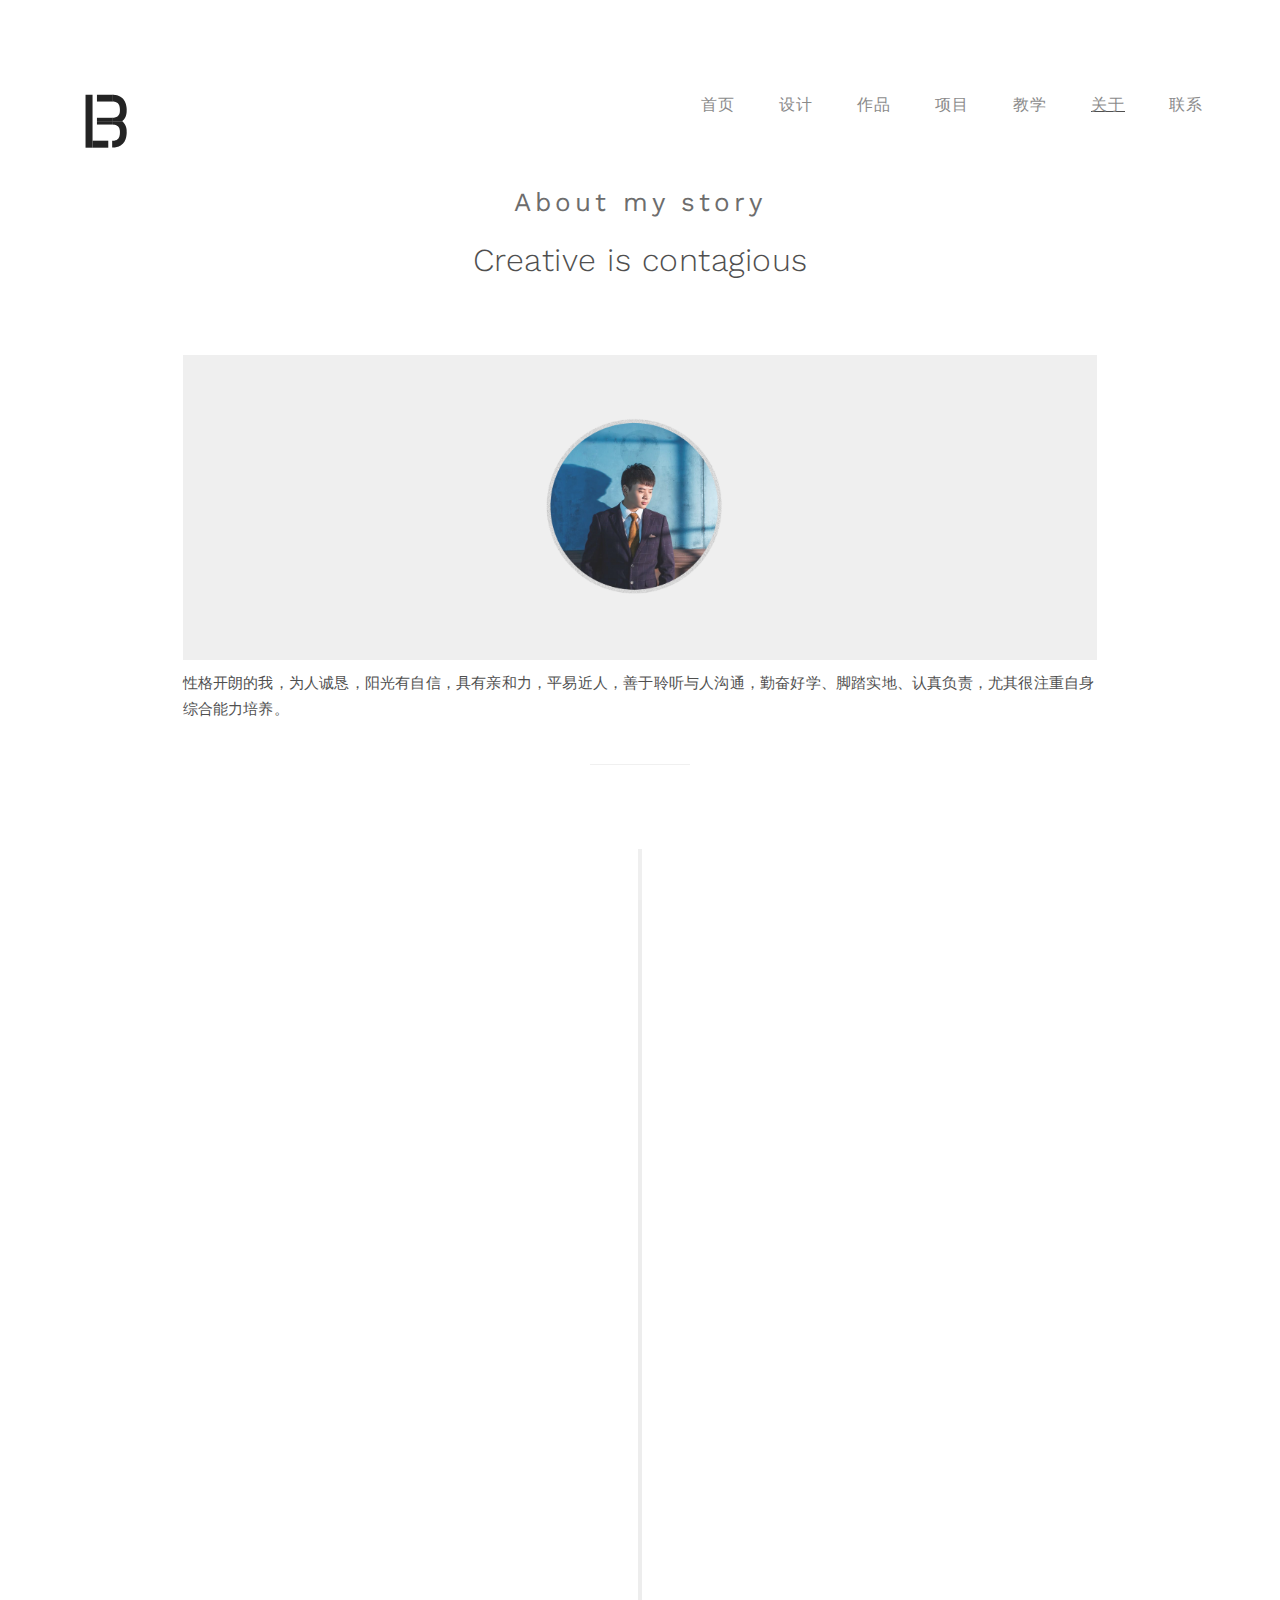
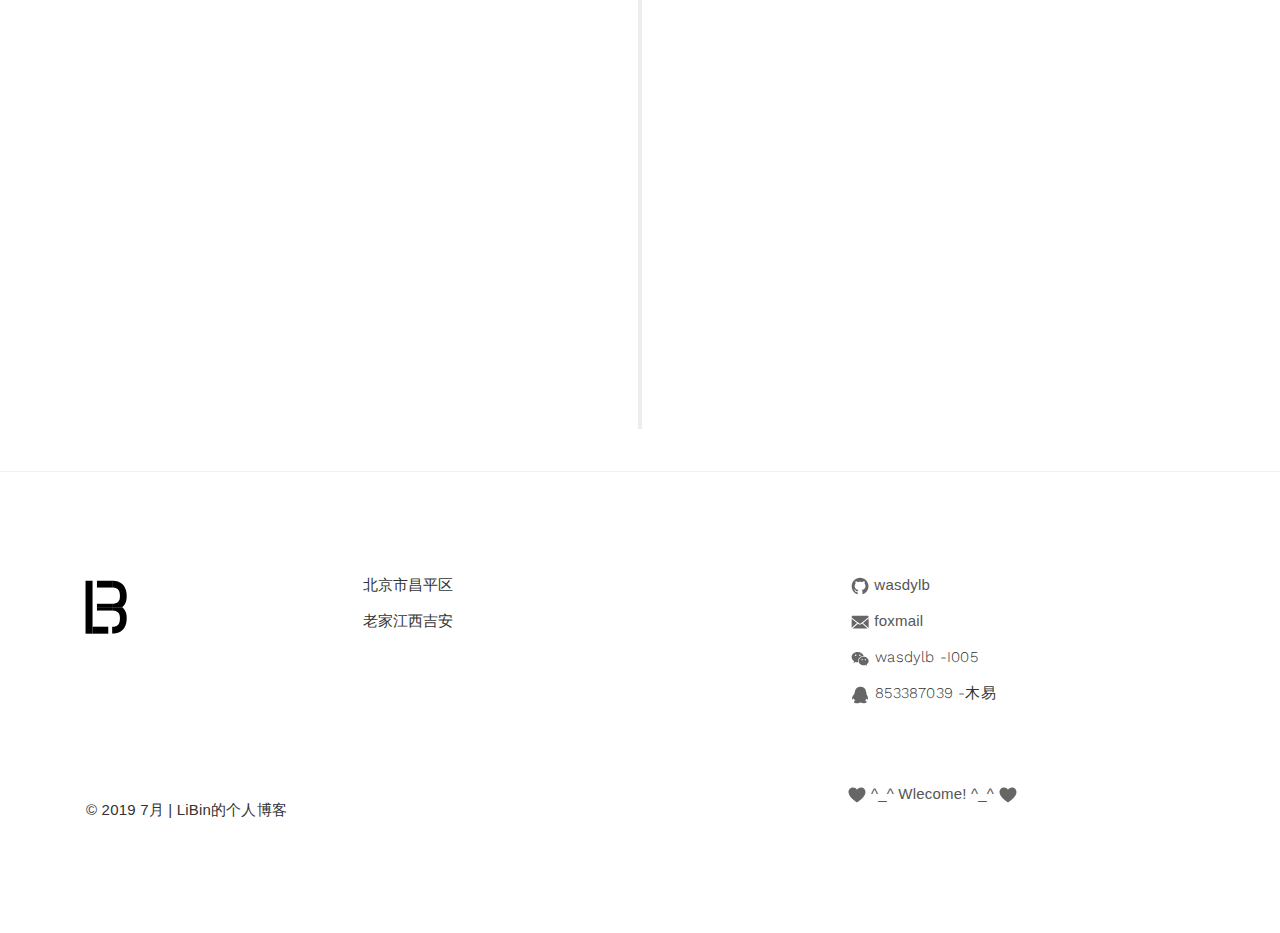
==== about.html @ e0b872ee "first commit" ====
<!DOCTYPE html>
<html lang="en">

<head>

    <meta charset="UTF-8">
    <meta http-equiv="X-UA-Compatible" content="IE=Edge">
    <meta name="description" content="">
    <meta name="keywords" content="">
    <meta name="author" content="">
    <meta name="viewport" content="width=device-width, initial-scale=1, maximum-scale=1">

    <title>LiBin-博客</title>

    <link rel="SHORTCUT ICON" href="images/logo.jpg">
    <link rel="stylesheet" href="css/bootstrap.min.css">

    <!-- Main css -->
    <link rel="stylesheet" href="css/style.css">
    <link rel="stylesheet" href="css/time.css">
    <link href="https://fonts.googleapis.com/css?family=Work+Sans:300,400,700" rel="stylesheet">

    <script src="js/modernizr.js"></script>
    <!-- Modernizr -->
</head>

<body>



    <!-- PRE LOADER -->

    <div class="preloader">
        <div class="sk-spinner sk-spinner-wordpress">
            <span class="sk-inner-circle"></span>
        </div>
    </div>

    <!-- Navigation section  -->

    <div class="navbar navbar-default navbar-static-top" role="navigation">
        <div class="container">

            <div class="navbar-header">
                <button class="navbar-toggle" data-toggle="collapse" data-target=".navbar-collapse">
                    <span class="icon icon-bar"></span>
                    <span class="icon icon-bar"></span>
                    <span class="icon icon-bar"></span>
                </button>
                <a href="index.html" class="navbar-brand">
                    <img src="images/home/logo.svg" width="70" height="70" />
                </a>
            </div>
            <div class="collapse navbar-collapse">
                <ul class="nav navbar-nav navbar-right">
                    <li>
                        <a href="index.html">首页</a>
                    </li>
                    <li>
                        <a href="single-blog.html">设计</a>
                    </li>
                    <li>
                        <a href="single-project.html">作品</a>
                    </li>
                    <li>
                        <a href="single-teams.html">项目</a>
                    </li>
                    <li>
                        <a href="single-education.html">教学</a>
                    </li>
                    <li class="php">
                        <a href="about.html">关于</a>
                    </li>
                    <li>
                        <a href="contact.html">联系</a>
                    </li>
                </ul>
            </div>

        </div>
    </div>


    <!-- About Section -->

    <!-- <section id="about"> -->
    <div class="container">
        <div class="row">
            <div class="col-md-offset-1 col-md-10 col-sm-12">
                <div class="section-title">
                    <h3>About my story</h3>
                    <h2>Creative is contagious</h2>
                </div>

                <div class="col-md-12 col-sm-12">
                    <img src="images/home/about.jpg" class="img-responsive" alt="Portfolio">
                    <p></p>
                    <p>性格开朗的我，为人诚恳，阳光有自信，具有亲和力，平易近人，善于聆听与人沟通，勤奋好学、脚踏实地、认真负责，尤其很注重自身综合能力培养。</p>
                    <hr>
                </div>
            </div>
        </div>
    </div>
    <!--   </section> -->

    <section id="cd-timeline">
        <div class="cd-container">
            <div class="cd-timeline-block">
                <div class="cd-timeline-img cd-red">
                    <img src="images/cd-icon-2011.svg" alt="Red">
                </div>

                <div class="cd-timeline-content">
                    <h2>成长</h2>
                    <p>出生于江西吉安，个子也不高（浓缩就是精华），成绩不算很好但也差不到哪去，带着地道（l、n、r不分）的普通话进入大学。</p>

                    <span class="cd-date">2011 before</span>
                </div>
            </div>

            <div class="cd-timeline-block">
                <div class="cd-timeline-img cd-green">
                    <img src="images/cd-icon-2013.svg" alt="Green">
                </div>
                <div class="cd-timeline-content">
                    <h2>大学生活</h2>
                    <p>就读于九江学院，主修电子信息工程技术专业，基本上在寝室、食堂、实验室三点一线上来回奔跑，同时暑假期间参加各类比赛,简单掌握硬件制作、程序编程，对物联网有了一定了解。曾在学院学生会办公室担任主任、副主席、九江学院电子协会会长。也顺利成为一名合格的党员。
                    </p>
                    <span class="cd-date">2011-2013</span>
                </div>
            </div>
            <div class="cd-timeline-block">
                <div class="cd-timeline-img cd-yellow">
                    <img src="images/cd-icon-2015.svg" alt="Yellow">
                </div>
                <div class="cd-timeline-content">
                    <h2>第一份Job</h2>
                    <p>2013年年底开始找工作实习，有幸能够加入美科【
                        <a href="https://www.microduino.cn/" target="view_window">Microduino</a> 】。那年大家都在讲【
                        <a href="https://baike.baidu.com/item/%E5%88%9B%E5%AE%A2/84167"
                            target="view_window">创客</a>】，我也创意、创造、分享了两年。</p>
                    <span class="cd-date">2013-2015</span>
                </div>
            </div>

            <div class="cd-timeline-block">
                <div class="cd-timeline-img cd-red">
                    <img src="images/cd-icon-2016.svg" alt="Red">
                </div>

                <div class="cd-timeline-content">
                    <h2>设计生活</h2>
                    <p>加入了设计部门，在设计部当技术支持。学到了很多，【3D打印】、【犀牛制图-激光切割】、【AI简单使用】、【html自主学习】</p>
                    <span class="cd-date">2016</span>
                </div>
            </div>
            <div class="cd-timeline-block">
                <div class="cd-timeline-img cd-green">
                    <img src="images/cd-icon-2017.svg" alt="Green">
                </div>
                <div class="cd-timeline-content">
                    <h2>嵌入式</h2>
                    <p>重回嵌入式，深入学习。【STM8固件编写】、【openMV接触】、【AI人工智能结合】、【mDesigner 3.0 开发】、【自学微信小程序】</p>
                    <span class="cd-date">2017</span>
                </div>
            </div>

            <div class="cd-timeline-block">
                <div class="cd-timeline-img cd-blue">
                    <img src="images/cd-icon-2018.svg" alt="Blue">
                </div>
                <div class="cd-timeline-content">
                    <h2>自我提升</h2>
                    <p>复习巩固制作PCB，熟读芯片手册，根据手册开发驱动及应用程序。主要做项目开发，对传感器的各种协议、Uart、IIC操作有了更升入的了解。能够独立完成一个产品的软件开发。
                    </p>

                    <span class="cd-date">2018-2019</span>
                </div>
            </div>

        </div>
    </section>

    <!-- Footer Section -->

    <footer>
        <div class="container">
            <div class="row">

                <a href="index.html" class="col-md-3 col-sm-3">
                    <img src="images/home/logo.svg" width="70" height="70" />
                </a>

                <div class="col-md-4 col-sm-4">
                    <p>北京市昌平区</p>
                    <p>老家江西吉安</p>
                </div>

                <div class="col-md-offset-1 col-md-4 col-sm-offset-1 col-sm-3">
                    <p>
                        <a href="https://github.com/wasdylb" target="view_window">
                            <img src="images/home/icon-github.svg" width="20" height="20" /> wasdylb</a>
                    </p>
                    <p>
                        <a href="mailto:wasdylb@foxmail.com">
                            <img src="images/home/icon-email.svg" width="20" height="20" /> foxmail</a>
                    </p>
                    <p>
                        <img src="images/home/icon-weixin.svg" width="20" height="20" /> wasdylb -I005</p>
                    <p>
                        <img src="images/home/icon-qq.svg" width="20" height="20" /> 853387039 -木易</p>
                </div>

                <div class="clearfix col-md-12 col-sm-12">
                    <hr>
                </div>

                <div class="col-md-6 col-sm-6">
                    <div class="footer-copyright">
                        <a href="index.html">
                            <p>© 2019 7月 | LiBin的个人博客 </p>
                        </a>
                    </div>
                </div>

                <div class="col-md-6 col-sm-6">
                    <ul class="social-icon">
                        <p>
                            <a href="index.html">
                                <img src="images/home/icon-love.svg" width="20" height="20" /> ^_^ Wlecome! ^_^
                                <img src="images/home/icon-love.svg" width="20" height="20" />
                            </a>
                        </p>
                    </ul>
                </div>

            </div>
        </div>
    </footer>

    <!-- SCRIPTS -->

    <script src="js/jquery.js"></script>
    <script src="js/bootstrap.min.js"></script>
    <script src="js/custom.js"></script>
    <script src="js/main.js"></script>
</body>

</html>
---- css/style.css ----
body {
		background: #ffffff;
    font-family: 'Work Sans', sans-serif;
    font-style: normal;
		font-weight: 300;
    overflow-x: hidden;
}


/*---------------------------------------
    Typorgraphy              
-----------------------------------------*/

h1,h2,h3,h4,h5,h6 {
  font-style: normal;
  font-weight: 300;
  letter-spacing: 0.5px;
}

h1 {
    font-size: 52px;
    padding-bottom: 14px;
    margin-bottom: 0px;
}

h2 {
  font-size: 32px;
  line-height: 46px;
}

h3 {
  font-size: 26px;
}

h4 {
  color: #666;
  font-size: 12px;
  font-weight: normal;
  letter-spacing: 2px;
}

p {
    color: #777;
    font-size: 15px;
    font-weight: 300;
    line-height: 26px;
    letter-spacing: 0.2px;
}

strong {
  font-weight: 400;
}

.btn-success:focus {
  background-color: #000;
  border-color: transparent;
}


/*---------------------------------------
    General               
-----------------------------------------*/

html{
  -webkit-font-smoothing: antialiased;
}

a {
  color: #4d638c;
  -webkit-transition: 0.5s;
  -o-transition: 0.5s;
  transition: 0.5s;
  text-decoration: none !important;
}
a:hover, a:active, a:focus {
  color: #4d638c;
  outline: none;
}

* {
  -webkit-box-sizing: border-box;
  -moz-box-sizing: border-box;
  box-sizing: border-box;
}

*:before,
*:after {
  -webkit-box-sizing: border-box;
  -moz-box-sizing: border-box;
  box-sizing: border-box;
}

#portfolio,
#about,
#blog,
#contact,
#single-project,
#blog-single-post {
  padding-top: 80px;
  padding-bottom: 120px;
}

.section-title {
  position: relative;
  padding-bottom: 62px;
  text-align: center;
}

.section-title h3 {
  color: #555;
  font-weight: 400;
  letter-spacing: 4px;
}


/*---------------------------------------
    Preloader section              
-----------------------------------------*/

.preloader {
  position: fixed;
  top: 0;
  left: 0;
  width: 100%;
  height: 100%;
  z-index: 99999;
  display: flex;
  flex-flow: row nowrap;
  justify-content: center;
  align-items: center;
  background: none repeat scroll 0 0 #ffffff;
}

.sk-spinner-wordpress.sk-spinner {
  background-color: #bdc3c7;
  width: 40px;
  height: 40px;
  border-radius: 40px;
  position: relative;
  -webkit-animation: sk-innerCircle 1s linear infinite;
  animation: sk-innerCircle 1s linear infinite; 
}

.sk-spinner-wordpress .sk-inner-circle {
  display: block;
  background-color: #ffffff;
  width: 16px;
  height: 16px;
  position: absolute;
  border-radius: 8px;
  top: 5px;
  left: 5px; 
}

@-webkit-keyframes sk-innerCircle {
  0% {
    -webkit-transform: rotate(0);
            transform: rotate(0); }

  100% {
    -webkit-transform: rotate(360deg);
            transform: rotate(360deg); } }

@keyframes sk-innerCircle {
  0% {
    -webkit-transform: rotate(0);
            transform: rotate(0); }

  100% {
    -webkit-transform: rotate(360deg);
            transform: rotate(360deg); } }



/*---------------------------------------
    Main Navigation             
-----------------------------------------*/

.navbar-default {
    background: #ffffff;
    padding: 18px 0;
    border: none;
    margin-top: 62px;
}

.navbar-default .navbar-collapse, .navbar-default .navbar-form {
  border-color: transparent;
}

.navbar-default .navbar-brand {
  padding-top: 6px;
}

.navbar-default .navbar-brand .fa {
  color: #000;
  font-size: 42px;
}

.navbar-default .navbar-nav li a {
    color: #777;
    font-size: 16px;
    letter-spacing: 1px;
    -webkit-transition: all 0.4s ease-in-out;
    transition: all 0.4s ease-in-out;
    padding-right: 22px;
    padding-left: 22px;
}

.navbar-default .navbar-nav > li a:hover {
    color: #333 !important;
}

.navbar-default .navbar-nav > li > a:hover,
.navbar-default .navbar-nav > li > a:focus {
    color: #777;
    background-color: transparent;
}

.navbar-default .navbar-nav li a:hover,
 .navbar-default .navbar-nav .active > a {
    color: #333;
  }

.navbar-default .navbar-nav > .active > a,
.navbar-default .navbar-nav > .active > a:hover,
.navbar-default .navbar-nav > .active > a:focus {
    color: #333;
    background-color: transparent;
}

.navbar-default .navbar-toggle {
     border: none;
     padding-top: 10px;
  }

.navbar-default .navbar-toggle .icon-bar {
    background: #bdc3c7;
    border-color: transparent;
  }

.navbar-default .navbar-toggle:hover,
.navbar-default .navbar-toggle:focus { 
  background-color: transparent;
}



/*---------------------------------------
    Home section              
-----------------------------------------*/

#home {
    background-size: cover;
    background-position: center center;
    display: -webkit-box;
    display: -webkit-flex;
     display: -ms-flexbox;
    display: flex;
    -webkit-box-align: center;
    -webkit-align-items: center;
    -ms-flex-align: center;
     align-items: center;
    position: relative;
    text-align: center;
    padding-top: 60px;
    padding-bottom: 40px;
}

#home hr {
  width: 82px;
  margin-top: 32px;
}



/*---------------------------------------
   About section              
-----------------------------------------*/

#about .text-center {
  padding-bottom: 42px;
}

#about .col-md-8 {
  padding-left: 0px;
}

#about .col-md-8 img {
  padding-right: 22px;
  padding-bottom: 22px;
}

#about hr {
  width: 100px;
  margin-top: 42px;
  margin-bottom: 42px;
}

hr {
  width: 100px;
  margin-top: 42px;
  margin-bottom: 42px;
}


#about ul {
  padding-left: 22px;
}

#about ul li {
  color: #777;
  font-size: 16px;
  font-weight: 400;
  padding-top: 2px;
  padding-bottom: 2px;
}



/*---------------------------------------
   Portfolio section              
-----------------------------------------*/

#portfolio small {
  color: #f0f0f0;
  font-size: 10px;
  letter-spacing: 1px;
  text-transform: uppercase;
}

#portfolio .portfolio-thumb {
  position: relative;
  padding: 0;
  margin-top: 32px;
}

#portfolio .portfolio-thumb .portfolio-overlay {
  position: absolute;
  background: #666;
  color: #ffffff;
  top: 0;
  left: 0;
  right: 0;
  bottom: 0;
  width: 100%;
  height: 100%;
  text-align: center;
  vertical-align: top;
  opacity: 0;
  transition: all 0.4s ease-in-out;
}

#portfolio .portfolio-item {
    position: absolute;
    top:50%;
    left: 50%;
    -webkit-transform:translate(-50%,-50%);
      -ms-transform:translate(-50%,-50%);
          transform:translate(-50%,-50%);
}

#portfolio .portfolio-thumb:hover .portfolio-overlay {
  opacity: 0.9;
}

#portfolio .text-center {
  padding-top: 62px;
}

.copyrights{
	text-indent:-9999px;
	height:0;
	line-height:0;
	font-size:0;
	overflow:hidden;
}
/*---------------------------------------
   Single Project section              
-----------------------------------------*/

#single-project {
  text-align: center;
}

#single-project .col-md-12,
#single-project .col-md-6,
#single-project .col-md-4 {
  padding-left: 0px;
  padding-bottom: 22px;
}

#single-project .col-md-12 {
  padding-top: 42px;
}

#single-project .text-center strong {
  display: block;
  padding-top: 12px;
}

#single-project a {
  color: #555;
  font-weight: bold;
  letter-spacing: 1px;
  padding-left: 14px;
}



/*---------------------------------------
   Contact section              
-----------------------------------------*/

#contact .col-md-6,
#contact .col-md-12 {
  padding-left: 0px;
}

#contact .form-control {
  border: 1px solid #f0f0f0;
  box-shadow: none;
  margin-top: 10px;
  margin-bottom: 10px;
  transition: all 0.4s ease-in-out;
}

#contact .form-control:hover {
  border-color: #777;
}

#contact input,
#contact select {
  height: 50px;
}

#contact input[type="submit"] {
  background: #222;
  border-radius: 100px;
  border: none;
  color: #ffffff;
  font-weight: 400;
  transition: all 0.4s ease-in-out;
}

#contact input[type="submit"]:hover {
  background: #000;
}



/*---------------------------------------
   Blog section              
-----------------------------------------*/

.blog-post-thumb {
  border-bottom: 1px solid #f0f0f0;
  padding-top: 32px;
  padding-bottom: 62px;
  margin-bottom: 32px;
}

.blog-post-thumb:last-child {
  border-bottom: 0px;
  padding-bottom: 32px;
  margin-bottom: 0px;
}

.blog-post-image {
  padding-bottom: 18px;
  width: 100%;
}

.blog-post-title a {
  color: #555;
}

.blog-post-title a:hover {
  color: #000;
}

.blog-post-format {
  padding-bottom: 22px;
}

.blog-post-format span {
  letter-spacing: 0.5px;
  padding-right: 12px;
}

.blog-post-format span a {
  color: #333;
}

.blog-post-format span img {
  display: inline-block;
  width: 42px;
  margin-right: 4px;
}

.blog-post-des blockquote {
  margin: 22px;
}

.blog-post-des .btn {
  border-radius: 100px;
  color: #777;
  font-weight: 400;
  letter-spacing: 1px;
  padding: 14px 28px;
  margin-top: 26px;
  transition: all 0.4s ease-in-out;
}

.blog-post-des .btn:hover {
  background: #000;
  border-color: transparent;
  color: #ffffff;
}

.blog-author {
  border-top: 1px solid #f0f0f0;
  border-bottom: 1px solid #f0f0f0;
  padding-top: 32px;
  padding-bottom: 32px;
  margin-top: 42px;
  margin-bottom: 42px;
}

.blog-author .media img {
  display: inline-block;
  width: 90px;
  margin-right: 12px;
}

.blog-author .media a,
.blog-comment .media h3 {
  color: #444;
  font-size: 18px;
  letter-spacing: 1px;
}

.blog-comment {
  border-bottom: 1px solid #f0f0f0;
  padding-bottom: 32px;
  margin-bottom: 42px;
}

.blog-comment .media:nth-child(3) {
  padding-top: 18px;
}

.blog-comment .media img {
  width: 80px;
  margin-right: 12px;
}

.blog-comment .media h3 {
  display: inline-block;
  padding-right: 14px;
}

.blog-comment h3,
.blog-comment-form h3 {
  padding-bottom: 18px;
}

.blog-comment-form .col-md-4 {
  padding-left: 0px;
}

.blog-comment-form .form-control {
  box-shadow: none;
  border: 1px solid #f0f0f0;
  margin-top: 10px;
  margin-bottom: 10px;
  transition: all 0.4s ease-in-out;
}

.blog-comment-form .form-control:hover {
  border-color: #777;
}

.blog-comment-form input {
  height: 45px;
}

.blog-comment-form input[type="submit"] {
  background: #222;
  border-radius: 100px;
  border: none;
  color: #ffffff;
  font-weight: 400;
  transition: all 0.4s ease-in-out;
}

.blog-comment-form input[type="submit"]:hover {
  background: #000;
  border-color: transparent;
}



/*---------------------------------------
   Blog Single Post section              
-----------------------------------------*/

#blog-single-post .blog-post-des h3 {
  padding-top: 16px;
}



/*---------------------------------------
   Footer section              
-----------------------------------------*/

footer {
    border-top: 1px solid #f0f0f0;
    padding: 100px 0px;
    position: relative;
}

footer .col-md-3 .fa {
  font-size: 42px;
}

footer a {
  color: #555;
}

footer hr {
  border-color: #ffffff;
  margin-top: 42px;
  margin-bottom: 22px;
}

footer .footer-copyright {
  padding-top: 16px;
  padding-left: 16px;
}


/*---------------------------------------
   Social icon             
-----------------------------------------*/

.social-icon {
    position: relative;
    padding: 0;
    margin: 0;
    text-align: center;
}

.social-icon li {
    display: inline-block;
    list-style: none;
}

.social-icon li a {
    color: #777;
    cursor: pointer;
    font-size: 16px;
    text-decoration: none;
    transition: all 0.4s ease-in-out;
    text-align: center;
    vertical-align: middle;
    position: relative;
    margin: 22px 12px 10px 12px;
}

.social-icon li a:hover {
    color: #000;
    transform: scale(1.1);
}



/*---------------------------------------
   Mobile Responsive         
-----------------------------------------*/


@media (max-width: 767px) {

  h1 {
    font-size: 38px;
  }

  h2 {
    font-size: 32px;
    line-height: 48px;
  }

  h3 {
    font-size: 22px;
  }

  .section-title h2 {
    font-size: 22px;
    line-height: 35px;
  }

  .navbar-default {
    margin-top: 0px;
    text-align: center;
  }

  #about .col-md-8 img {
    padding-right: 0px;
  }

  #blog-single-post .blog-post-title h2 {
    font-size: 29px;
    line-height: 40px;
  }

  footer {
    text-align: center;
  }

  footer .col-md-4 {
    padding-top: 42px;
  }

}
---- css/time.css ----
/* -------------------------------- 

Primary style

-------------------------------- */
html * {
  -webkit-font-smoothing: antialiased;
  -moz-osx-font-smoothing: grayscale;
}

*, *:after, *:before {
  -webkit-box-sizing: border-box;
  -moz-box-sizing: border-box;
  box-sizing: border-box;
}

a {
  color: #acb7c0;
  text-decoration: none;
  font-family: "Open Sans", sans-serif;
}

p {
    color: #333333;
    font-size: 15px;
    font-weight: 300;
    line-height: 26px;
    letter-spacing: 0.2px;
}

img {
  max-width: 100%;
}

.cd-container {
  width: 90%;
  max-width: 888px;
  margin: 0 auto;
}
.cd-container::after {
  content: '';
  display: table;
  clear: both;
}

/* -------------------------------- 

Main components 

-------------------------------- */

#cd-timeline {
  position: relative;
  padding: 2em 0;
  margin-top: 2em;
  margin-bottom: 2em;
}

#cd-timeline::before {
  content: '';
  position: absolute;
  top: 0;
  left: 18px;
  height: 100%;
  width: 4px;
  background: #ededed;
}
@media only screen and (min-width: 1170px) {
  #cd-timeline {
    margin-top: 3em;
    margin-bottom: 3em;
  }
  #cd-timeline::before {
    left: 50%;
    margin-left: -2px;
  }
}
/*时间轴*/
.cd-timeline-block {
  position: relative;
  margin: 2em 0;
}
.cd-timeline-block:after {
  content: "";
  display: table;
  clear: both;
}
.cd-timeline-block:first-child {
  margin-top: 0;
}
.cd-timeline-block:last-child {
  margin-bottom: 0;
}
@media only screen and (min-width: 1170px) {
  .cd-timeline-block {
    margin: 4em 0;
  }
  .cd-timeline-block:first-child {
    margin-top: 0;
  }
  .cd-timeline-block:last-child {
    margin-bottom: 0;
  }
}
/*图片样式*/
.cd-timeline-img {
  position: absolute;
  top: 0;
  left: 0;
  width: 40px;
  height: 40px;
  border-radius: 50%;
  box-shadow: 0 0 0 4px #d0d0d0;
}
.cd-timeline-img img {
  display: block;
  width: 36px;
  height: 36px;
  position: relative;
  left: 50%;
  top: 50%;
  margin-left: -18px;
  margin-top: -18px;
}
.cd-timeline-img.cd-green {
  background: #5ab5b1;
}
.cd-timeline-img.cd-red {
  background: #df605a;
}
.cd-timeline-img.cd-blue {
  background: #edc94c;
}
.cd-timeline-img.cd-yellow {
  background: #409bd2;
}

@media only screen and (min-width: 1170px) {
  .cd-timeline-img {
    width: 60px;
    height: 60px;
    left: 50%;
    margin-left: -30px;
    /* Force Hardware Acceleration in WebKit */
    -webkit-transform: translateZ(0);
    -webkit-backface-visibility: hidden;
  }
  .cssanimations .cd-timeline-img.is-hidden {
    visibility: hidden;
  }
  .cssanimations .cd-timeline-img.bounce-in {
    visibility: visible;
    -webkit-animation: cd-bounce-1 0.6s;
    -moz-animation: cd-bounce-1 0.6s;
    animation: cd-bounce-1 0.6s;
  }
}

@-webkit-keyframes cd-bounce-1 {
  0% {
    opacity: 0;
    -webkit-transform: scale(0.5);
  }

  60% {
    opacity: 1;
    -webkit-transform: scale(1.2);
  }

  100% {
    -webkit-transform: scale(1);
  }
}
@-moz-keyframes cd-bounce-1 {
  0% {
    opacity: 0;
    -moz-transform: scale(0.5);
  }

  60% {
    opacity: 1;
    -moz-transform: scale(1.2);
  }

  100% {
    -moz-transform: scale(1);
  }
}
@keyframes cd-bounce-1 {
  0% {
    opacity: 0;
    -webkit-transform: scale(0.5);
    -moz-transform: scale(0.5);
    -ms-transform: scale(0.5);
    -o-transform: scale(0.5);
    transform: scale(0.5);
  }

  60% {
    opacity: 1;
    -webkit-transform: scale(1.2);
    -moz-transform: scale(1.2);
    -ms-transform: scale(1.2);
    -o-transform: scale(1.2);
    transform: scale(1.2);
  }

  100% {
    -webkit-transform: scale(1);
    -moz-transform: scale(1);
    -ms-transform: scale(1);
    -o-transform: scale(1);
    transform: scale(1);
  }
}
/*描述边框颜色*/
.cd-timeline-content {
  position: relative;
  margin-left: 60px;
  background: #ededed;
  border-radius: 0.25em;
  padding: 1em;
  box-shadow: 0 2px 2px #c0c0c0;
}
.cd-timeline-content:after {
  content: "";
  display: table;
  clear: both;
}
/*标题*/
.cd-timeline-content h2 {
  margin-top: -10px;
  color: #555555;
}
/*按钮样式*/
.cd-timeline-content p, .cd-timeline-content .cd-read-more, .cd-timeline-content .cd-date {
  font-size: 13px;
  font-size: 0.8125rem;
}
.cd-timeline-content .cd-read-more, .cd-timeline-content .cd-date {
  display: inline-block;
}
.cd-timeline-content p {
  margin: 1em 0;
  line-height: 1.6;
}
.cd-timeline-content .cd-read-more {
  float: right;
  padding: .8em 1em;
  background: #acb7c0;
  color: white;
  border-radius: 0.25em;
}
.no-touch .cd-timeline-content .cd-read-more:hover {
  background-color: #bac4cb;
}
/*日期*/
.cd-timeline-content .cd-date {
  float: left;
  padding: 1.4em 0;
  opacity: .7;
  color: #5d0d7d;
}
.cd-timeline-content::before {
  content: '';
  position: absolute;
  top: 16px;
  right: 100%;
  height: 0;
  width: 0;
  border: 7px solid transparent;
  border-right: 7px solid #ededed;
}
/*标题*/
@media only screen and (min-width: 768px) {
  .cd-timeline-content h2 {
    font-size: 26px;
    /*font-size: 1.25rem;*/
  }
  .cd-timeline-content p {
    font-size: 16px;
    font-size: 1rem;
  }
  .cd-timeline-content .cd-read-more, .cd-timeline-content .cd-date {
    font-size: 14px;
    font-size: 0.875rem;
  }
}
@media only screen and (min-width: 1170px) {
  .cd-timeline-content {
    margin-left: 0;
    padding: 1.6em;
    width: 45%;
  }
  .cd-timeline-content::before {
    top: 24px;
    left: 100%;
    border-color: transparent;
    border-left-color: #ededed;
  }
  .cd-timeline-content .cd-read-more {
    float: left;
  }
  .cd-timeline-content .cd-date {
    position: absolute;
    width: 100%;
    left: 122%;
    top: 6px;
    font-size: 16px;
    font-size: 1rem;
  }
  .cd-timeline-block:nth-child(even) .cd-timeline-content {
    float: right;
  }
  .cd-timeline-block:nth-child(even) .cd-timeline-content::before {
    top: 24px;
    left: auto;
    right: 100%;
    border-color: transparent;
    border-right-color: #ededed;
  }
  .cd-timeline-block:nth-child(even) .cd-timeline-content .cd-read-more {
    float: right;
  }
  .cd-timeline-block:nth-child(even) .cd-timeline-content .cd-date {
    left: auto;
    right: 122%;
    text-align: right;
  }
  .cssanimations .cd-timeline-content.is-hidden {
    visibility: hidden;
  }
  .cssanimations .cd-timeline-content.bounce-in {
    visibility: visible;
    -webkit-animation: cd-bounce-2 0.6s;
    -moz-animation: cd-bounce-2 0.6s;
    animation: cd-bounce-2 0.6s;
  }
}

@media only screen and (min-width: 1170px) {
  /* inverse bounce effect on even content blocks */
  .cssanimations .cd-timeline-block:nth-child(even) .cd-timeline-content.bounce-in {
    -webkit-animation: cd-bounce-2-inverse 0.6s;
    -moz-animation: cd-bounce-2-inverse 0.6s;
    animation: cd-bounce-2-inverse 0.6s;
  }
}
@-webkit-keyframes cd-bounce-2 {
  0% {
    opacity: 0;
    -webkit-transform: translateX(-100px);
  }

  60% {
    opacity: 1;
    -webkit-transform: translateX(20px);
  }

  100% {
    -webkit-transform: translateX(0);
  }
}
@-moz-keyframes cd-bounce-2 {
  0% {
    opacity: 0;
    -moz-transform: translateX(-100px);
  }

  60% {
    opacity: 1;
    -moz-transform: translateX(20px);
  }

  100% {
    -moz-transform: translateX(0);
  }
}
@keyframes cd-bounce-2 {
  0% {
    opacity: 0;
    -webkit-transform: translateX(-100px);
    -moz-transform: translateX(-100px);
    -ms-transform: translateX(-100px);
    -o-transform: translateX(-100px);
    transform: translateX(-100px);
  }

  60% {
    opacity: 1;
    -webkit-transform: translateX(20px);
    -moz-transform: translateX(20px);
    -ms-transform: translateX(20px);
    -o-transform: translateX(20px);
    transform: translateX(20px);
  }

  100% {
    -webkit-transform: translateX(0);
    -moz-transform: translateX(0);
    -ms-transform: translateX(0);
    -o-transform: translateX(0);
    transform: translateX(0);
  }
}
@-webkit-keyframes cd-bounce-2-inverse {
  0% {
    opacity: 0;
    -webkit-transform: translateX(100px);
  }

  60% {
    opacity: 1;
    -webkit-transform: translateX(-20px);
  }

  100% {
    -webkit-transform: translateX(0);
  }
}
@-moz-keyframes cd-bounce-2-inverse {
  0% {
    opacity: 0;
    -moz-transform: translateX(100px);
  }

  60% {
    opacity: 1;
    -moz-transform: translateX(-20px);
  }

  100% {
    -moz-transform: translateX(0);
  }
}
@keyframes cd-bounce-2-inverse {
  0% {
    opacity: 0;
    -webkit-transform: translateX(100px);
    -moz-transform: translateX(100px);
    -ms-transform: translateX(100px);
    -o-transform: translateX(100px);
    transform: translateX(100px);
  }

  60% {
    opacity: 1;
    -webkit-transform: translateX(-20px);
    -moz-transform: translateX(-20px);
    -ms-transform: translateX(-20px);
    -o-transform: translateX(-20px);
    transform: translateX(-20px);
  }

  100% {
    -webkit-transform: translateX(0);
    -moz-transform: translateX(0);
    -ms-transform: translateX(0);
    -o-transform: translateX(0);
    transform: translateX(0);
  }
}
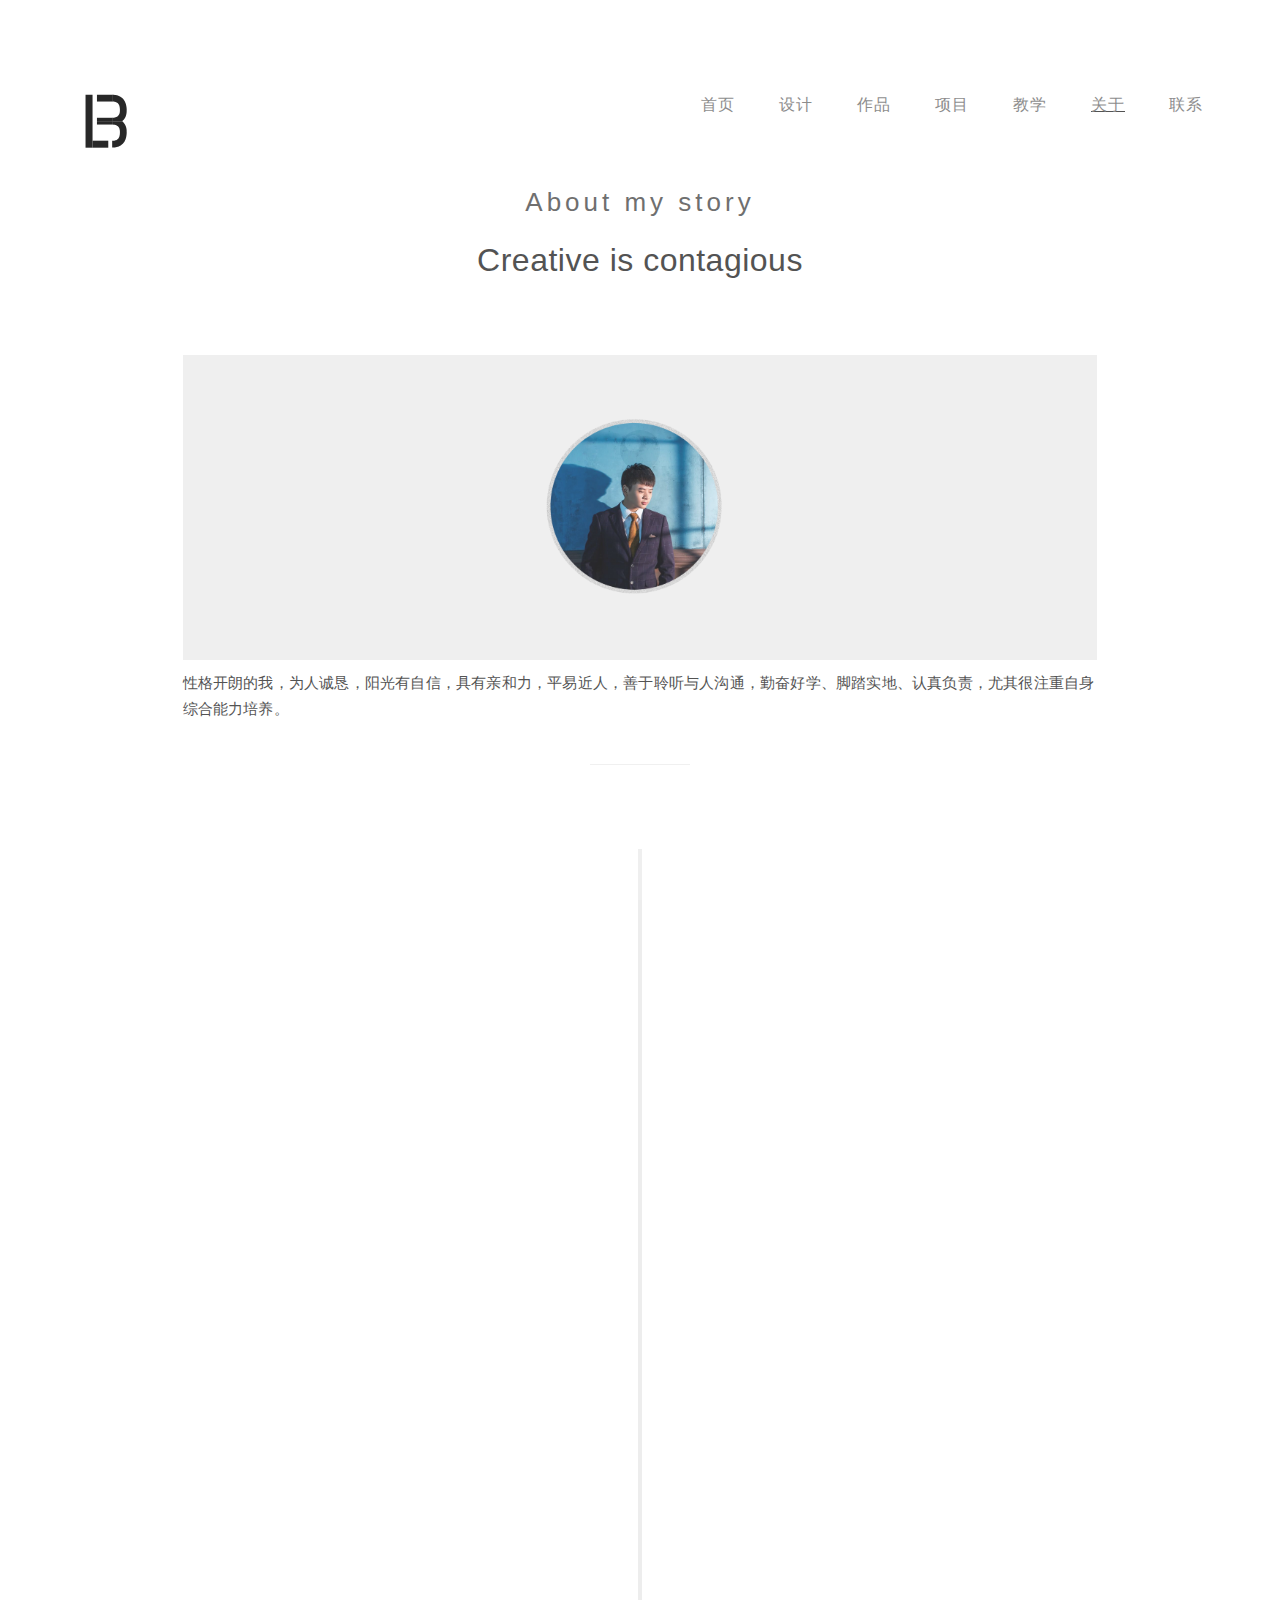
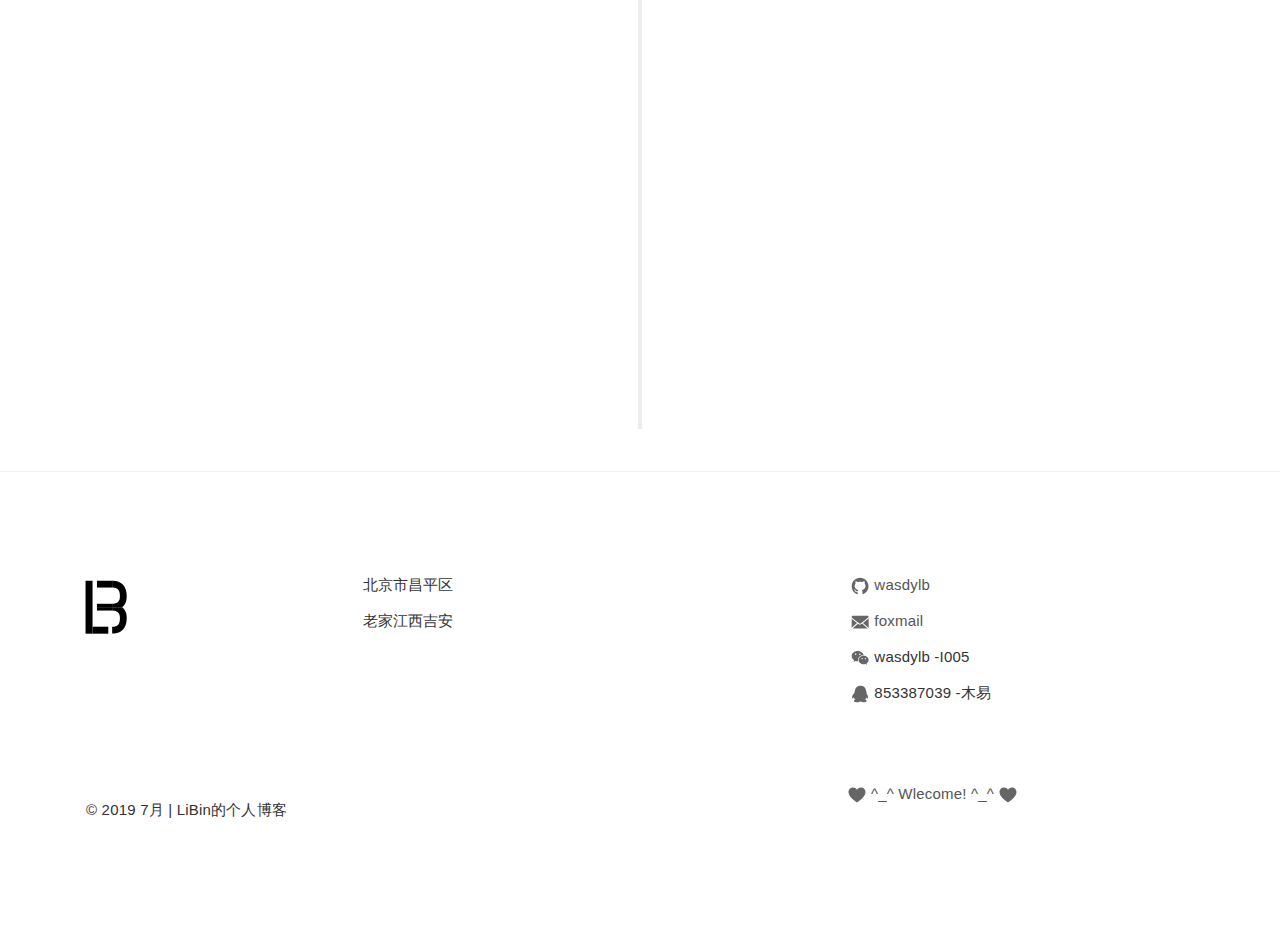
==== commit 73c0b83c: "修改本地字体源" ====
--- a/about.html
+++ b/about.html
@@ -18,7 +18,8 @@
     <!-- Main css -->
     <link rel="stylesheet" href="css/style.css">
     <link rel="stylesheet" href="css/time.css">
-    <link href="https://fonts.googleapis.com/css?family=Work+Sans:300,400,700" rel="stylesheet">
+    <!-- <link href="https://fonts.googleapis.com/css?family=Work+Sans:300,400,700" rel="stylesheet"> -->
+    <link rel="stylesheet" href="css/fonts.css">
 
     <script src="js/modernizr.js"></script>
     <!-- Modernizr -->
--- a/css/fonts.css
+++ b/css/fonts.css
@@ -0,0 +1,168 @@
+/* vietnamese */
+@font-face {
+  font-family: 'Source Sans Pro';
+  font-style: normal;
+  font-weight: 300;
+  src: local('Source Sans Pro Light'), local('SourceSansPro-Light'), url(./toadOcfmlt9b38dHJxOBGD_j0nMiB9fPhg_k1wdK2h0.woff2) format('woff2');
+  unicode-range: U+0102-0103, U+1EA0-1EF9, U+20AB;
+}
+/* latin-ext */
+@font-face {
+  font-family: 'Source Sans Pro';
+  font-style: normal;
+  font-weight: 300;
+  src: local('Source Sans Pro Light'), local('SourceSansPro-Light'), url(./toadOcfmlt9b38dHJxOBGDRVvBvQIc1z78c__uoBcyI.woff2) format('woff2');
+  unicode-range: U+0100-024F, U+1E00-1EFF, U+20A0-20AB, U+20AD-20CF, U+2C60-2C7F, U+A720-A7FF;
+}
+/* latin */
+@font-face {
+  font-family: 'Source Sans Pro';
+  font-style: normal;
+  font-weight: 300;
+  src: local('Source Sans Pro Light'), local('SourceSansPro-Light'), url(./toadOcfmlt9b38dHJxOBGOode0-EuMkY--TSyExeINg.woff2) format('woff2');
+  unicode-range: U+0000-00FF, U+0131, U+0152-0153, U+02C6, U+02DA, U+02DC, U+2000-206F, U+2074, U+20AC, U+2212, U+2215, U+E0FF, U+EFFD, U+F000;
+}
+/* vietnamese */
+@font-face {
+  font-family: 'Source Sans Pro';
+  font-style: normal;
+  font-weight: 400;
+  src: local('Source Sans Pro'), local('SourceSansPro-Regular'), url(./ODelI1aHBYDBqgeIAH2zlNOAHFN6BivSraYkjhveRHY.woff2) format('woff2');
+  unicode-range: U+0102-0103, U+1EA0-1EF9, U+20AB;
+}
+/* latin-ext */
+@font-face {
+  font-family: 'Source Sans Pro';
+  font-style: normal;
+  font-weight: 400;
+  src: local('Source Sans Pro'), local('SourceSansPro-Regular'), url(./ODelI1aHBYDBqgeIAH2zlC2Q8seG17bfDXYR_jUsrzg.woff2) format('woff2');
+  unicode-range: U+0100-024F, U+1E00-1EFF, U+20A0-20AB, U+20AD-20CF, U+2C60-2C7F, U+A720-A7FF;
+}
+/* latin */
+@font-face {
+  font-family: 'Source Sans Pro';
+  font-style: normal;
+  font-weight: 400;
+  src: local('Source Sans Pro'), local('SourceSansPro-Regular'), url(./ODelI1aHBYDBqgeIAH2zlNV_2ngZ8dMf8fLgjYEouxg.woff2) format('woff2');
+  unicode-range: U+0000-00FF, U+0131, U+0152-0153, U+02C6, U+02DA, U+02DC, U+2000-206F, U+2074, U+20AC, U+2212, U+2215, U+E0FF, U+EFFD, U+F000;
+}
+/* vietnamese */
+@font-face {
+  font-family: 'Source Sans Pro';
+  font-style: normal;
+  font-weight: 600;
+  src: local('Source Sans Pro Semibold'), local('SourceSansPro-Semibold'), url(./toadOcfmlt9b38dHJxOBGClYwVOhDRq2vbpGRTZ7bbs.woff2) format('woff2');
+  unicode-range: U+0102-0103, U+1EA0-1EF9, U+20AB;
+}
+/* latin-ext */
+@font-face {
+  font-family: 'Source Sans Pro';
+  font-style: normal;
+  font-weight: 600;
+  src: local('Source Sans Pro Semibold'), local('SourceSansPro-Semibold'), url(./toadOcfmlt9b38dHJxOBGFKFh1TDTPrUZWzVp6FtpG8.woff2) format('woff2');
+  unicode-range: U+0100-024F, U+1E00-1EFF, U+20A0-20AB, U+20AD-20CF, U+2C60-2C7F, U+A720-A7FF;
+}
+/* latin */
+@font-face {
+  font-family: 'Source Sans Pro';
+  font-style: normal;
+  font-weight: 600;
+  src: local('Source Sans Pro Semibold'), local('SourceSansPro-Semibold'), url(./toadOcfmlt9b38dHJxOBGCOFnW3Jk0f09zW_Yln67Ac.woff2) format('woff2');
+  unicode-range: U+0000-00FF, U+0131, U+0152-0153, U+02C6, U+02DA, U+02DC, U+2000-206F, U+2074, U+20AC, U+2212, U+2215, U+E0FF, U+EFFD, U+F000;
+}
+/* vietnamese */
+@font-face {
+  font-family: 'Source Sans Pro';
+  font-style: normal;
+  font-weight: 700;
+  src: local('Source Sans Pro Bold'), local('SourceSansPro-Bold'), url(./toadOcfmlt9b38dHJxOBGDovqjS_dXPZszO_XltPdNg.woff2) format('woff2');
+  unicode-range: U+0102-0103, U+1EA0-1EF9, U+20AB;
+}
+/* latin-ext */
+@font-face {
+  font-family: 'Source Sans Pro';
+  font-style: normal;
+  font-weight: 700;
+  src: local('Source Sans Pro Bold'), local('SourceSansPro-Bold'), url(./toadOcfmlt9b38dHJxOBGFxe-GPfKKFmiXaJ_Q0GFr8.woff2) format('woff2');
+  unicode-range: U+0100-024F, U+1E00-1EFF, U+20A0-20AB, U+20AD-20CF, U+2C60-2C7F, U+A720-A7FF;
+}
+/* latin */
+@font-face {
+  font-family: 'Source Sans Pro';
+  font-style: normal;
+  font-weight: 700;
+  src: local('Source Sans Pro Bold'), local('SourceSansPro-Bold'), url(./toadOcfmlt9b38dHJxOBGEo0As1BFRXtCDhS66znb_k.woff2) format('woff2');
+  unicode-range: U+0000-00FF, U+0131, U+0152-0153, U+02C6, U+02DA, U+02DC, U+2000-206F, U+2074, U+20AC, U+2212, U+2215, U+E0FF, U+EFFD, U+F000;
+}
+/* vietnamese */
+@font-face {
+  font-family: 'Source Sans Pro';
+  font-style: italic;
+  font-weight: 300;
+  src: local('Source Sans Pro Light Italic'), local('SourceSansPro-LightIt'), url(./fpTVHK8qsXbIeTHTrnQH6E78GtRp3lhchupCJNw8t58.woff2) format('woff2');
+  unicode-range: U+0102-0103, U+1EA0-1EF9, U+20AB;
+}
+/* latin-ext */
+@font-face {
+  font-family: 'Source Sans Pro';
+  font-style: italic;
+  font-weight: 300;
+  src: local('Source Sans Pro Light Italic'), local('SourceSansPro-LightIt'), url(./fpTVHK8qsXbIeTHTrnQH6Lpx497t94oDua8KfAL9f-E.woff2) format('woff2');
+  unicode-range: U+0100-024F, U+1E00-1EFF, U+20A0-20AB, U+20AD-20CF, U+2C60-2C7F, U+A720-A7FF;
+}
+/* latin */
+@font-face {
+  font-family: 'Source Sans Pro';
+  font-style: italic;
+  font-weight: 300;
+  src: local('Source Sans Pro Light Italic'), local('SourceSansPro-LightIt'), url(./fpTVHK8qsXbIeTHTrnQH6MAjkyiewWYrWZc50I8hK7I.woff2) format('woff2');
+  unicode-range: U+0000-00FF, U+0131, U+0152-0153, U+02C6, U+02DA, U+02DC, U+2000-206F, U+2074, U+20AC, U+2212, U+2215, U+E0FF, U+EFFD, U+F000;
+}
+/* vietnamese */
+@font-face {
+  font-family: 'Source Sans Pro';
+  font-style: italic;
+  font-weight: 400;
+  src: local('Source Sans Pro Italic'), local('SourceSansPro-It'), url(./M2Jd71oPJhLKp0zdtTvoM7YHq4FgHI02B8rPccK0FJQ.woff2) format('woff2');
+  unicode-range: U+0102-0103, U+1EA0-1EF9, U+20AB;
+}
+/* latin-ext */
+@font-face {
+  font-family: 'Source Sans Pro';
+  font-style: italic;
+  font-weight: 400;
+  src: local('Source Sans Pro Italic'), local('SourceSansPro-It'), url(./M2Jd71oPJhLKp0zdtTvoM40tgx99jmYGv_xzYuwd1rU.woff2) format('woff2');
+  unicode-range: U+0100-024F, U+1E00-1EFF, U+20A0-20AB, U+20AD-20CF, U+2C60-2C7F, U+A720-A7FF;
+}
+/* latin */
+@font-face {
+  font-family: 'Source Sans Pro';
+  font-style: italic;
+  font-weight: 400;
+  src: local('Source Sans Pro Italic'), local('SourceSansPro-It'), url(./M2Jd71oPJhLKp0zdtTvoMxgy2Fsj5sj3EzlXpqVXRKo.woff2) format('woff2');
+  unicode-range: U+0000-00FF, U+0131, U+0152-0153, U+02C6, U+02DA, U+02DC, U+2000-206F, U+2074, U+20AC, U+2212, U+2215, U+E0FF, U+EFFD, U+F000;
+}
+/* vietnamese */
+@font-face {
+  font-family: 'Source Sans Pro';
+  font-style: italic;
+  font-weight: 600;
+  src: local('Source Sans Pro Semibold Italic'), local('SourceSansPro-SemiboldIt'), url(./fpTVHK8qsXbIeTHTrnQH6CzM2XYAq8cDhaXsrN8WXcA.woff2) format('woff2');
+  unicode-range: U+0102-0103, U+1EA0-1EF9, U+20AB;
+}
+/* latin-ext */
+@font-face {
+  font-family: 'Source Sans Pro';
+  font-style: italic;
+  font-weight: 600;
+  src: local('Source Sans Pro Semibold Italic'), local('SourceSansPro-SemiboldIt'), url(./fpTVHK8qsXbIeTHTrnQH6OXKTZYPNtG1yMB_YJSqlic.woff2) format('woff2');
+  unicode-range: U+0100-024F, U+1E00-1EFF, U+20A0-20AB, U+20AD-20CF, U+2C60-2C7F, U+A720-A7FF;
+}
+/* latin */
+@font-face {
+  font-family: 'Source Sans Pro';
+  font-style: italic;
+  font-weight: 600;
+  src: local('Source Sans Pro Semibold Italic'), local('SourceSansPro-SemiboldIt'), url(./fpTVHK8qsXbIeTHTrnQH6GQKuzMuncr0JB710wa2dPI.woff2) format('woff2');
+  unicode-range: U+0000-00FF, U+0131, U+0152-0153, U+02C6, U+02DA, U+02DC, U+2000-206F, U+2074, U+20AC, U+2212, U+2215, U+E0FF, U+EFFD, U+F000;
+}